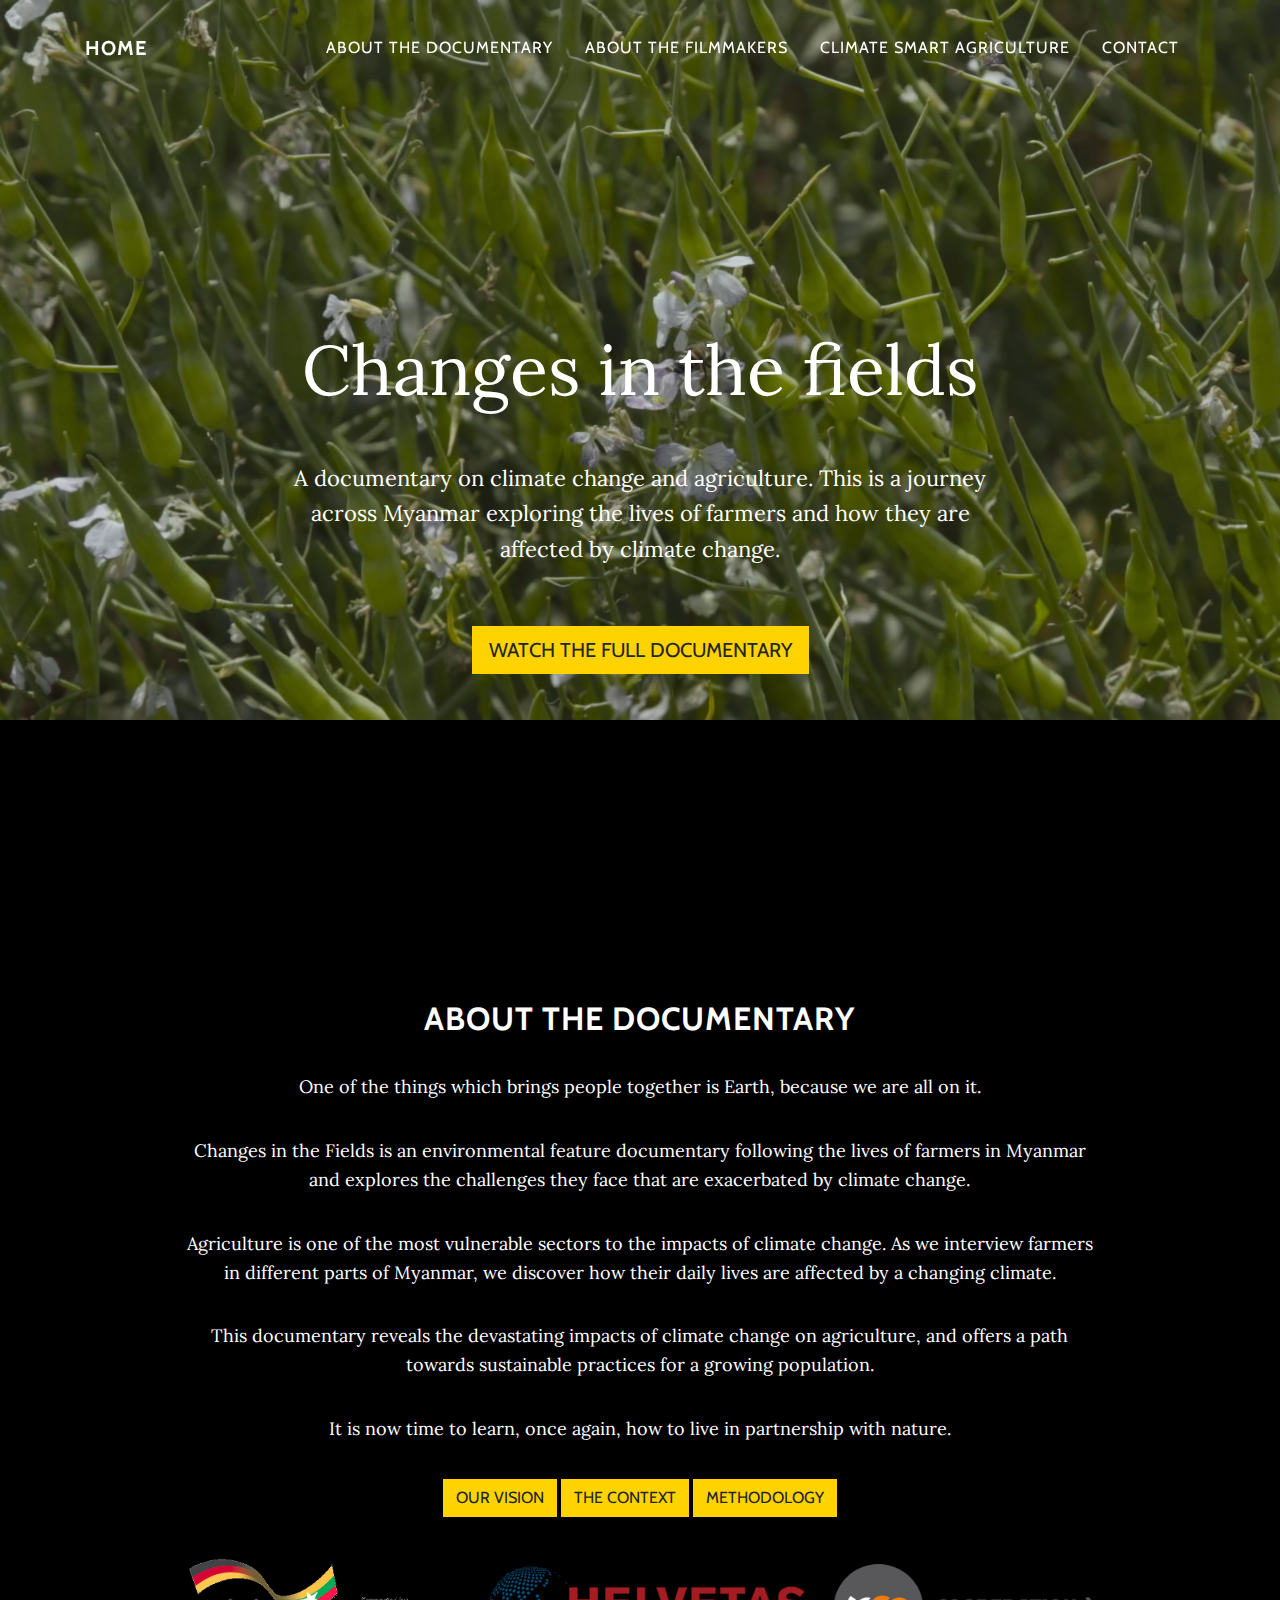
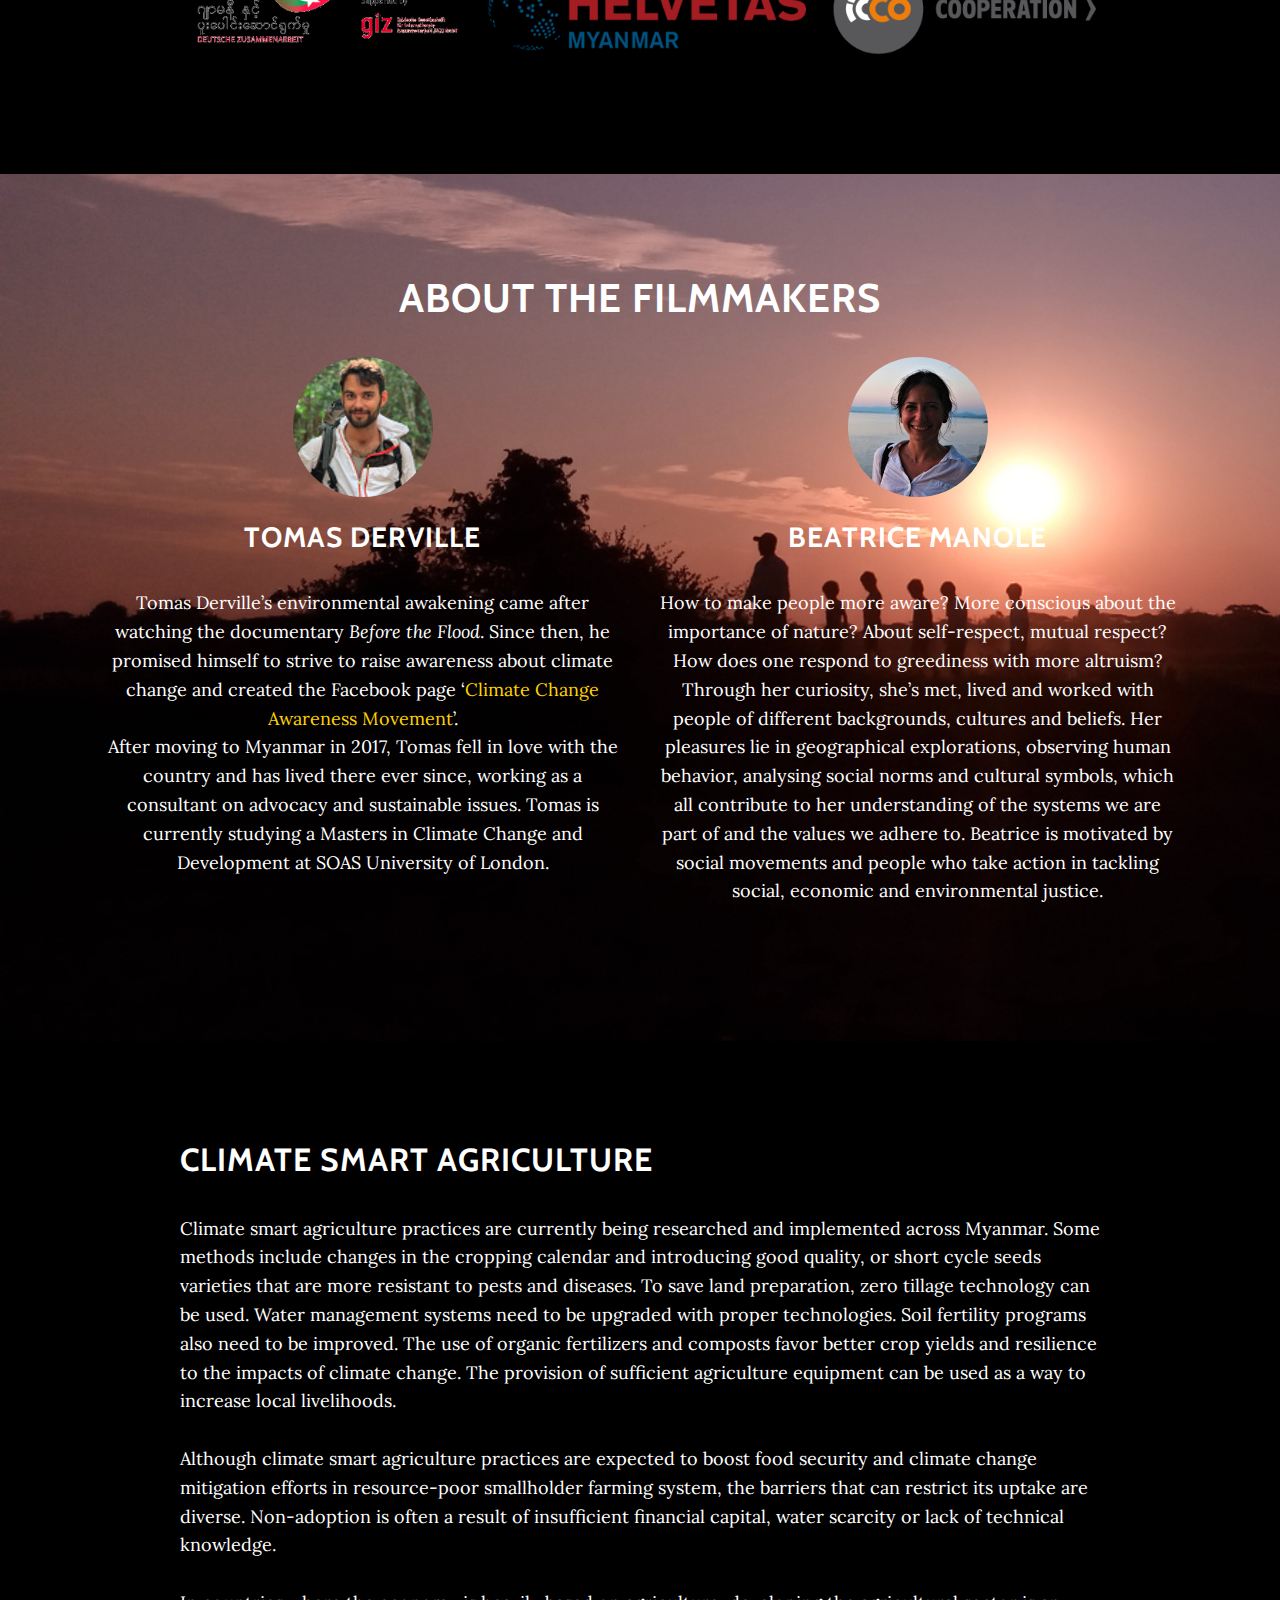
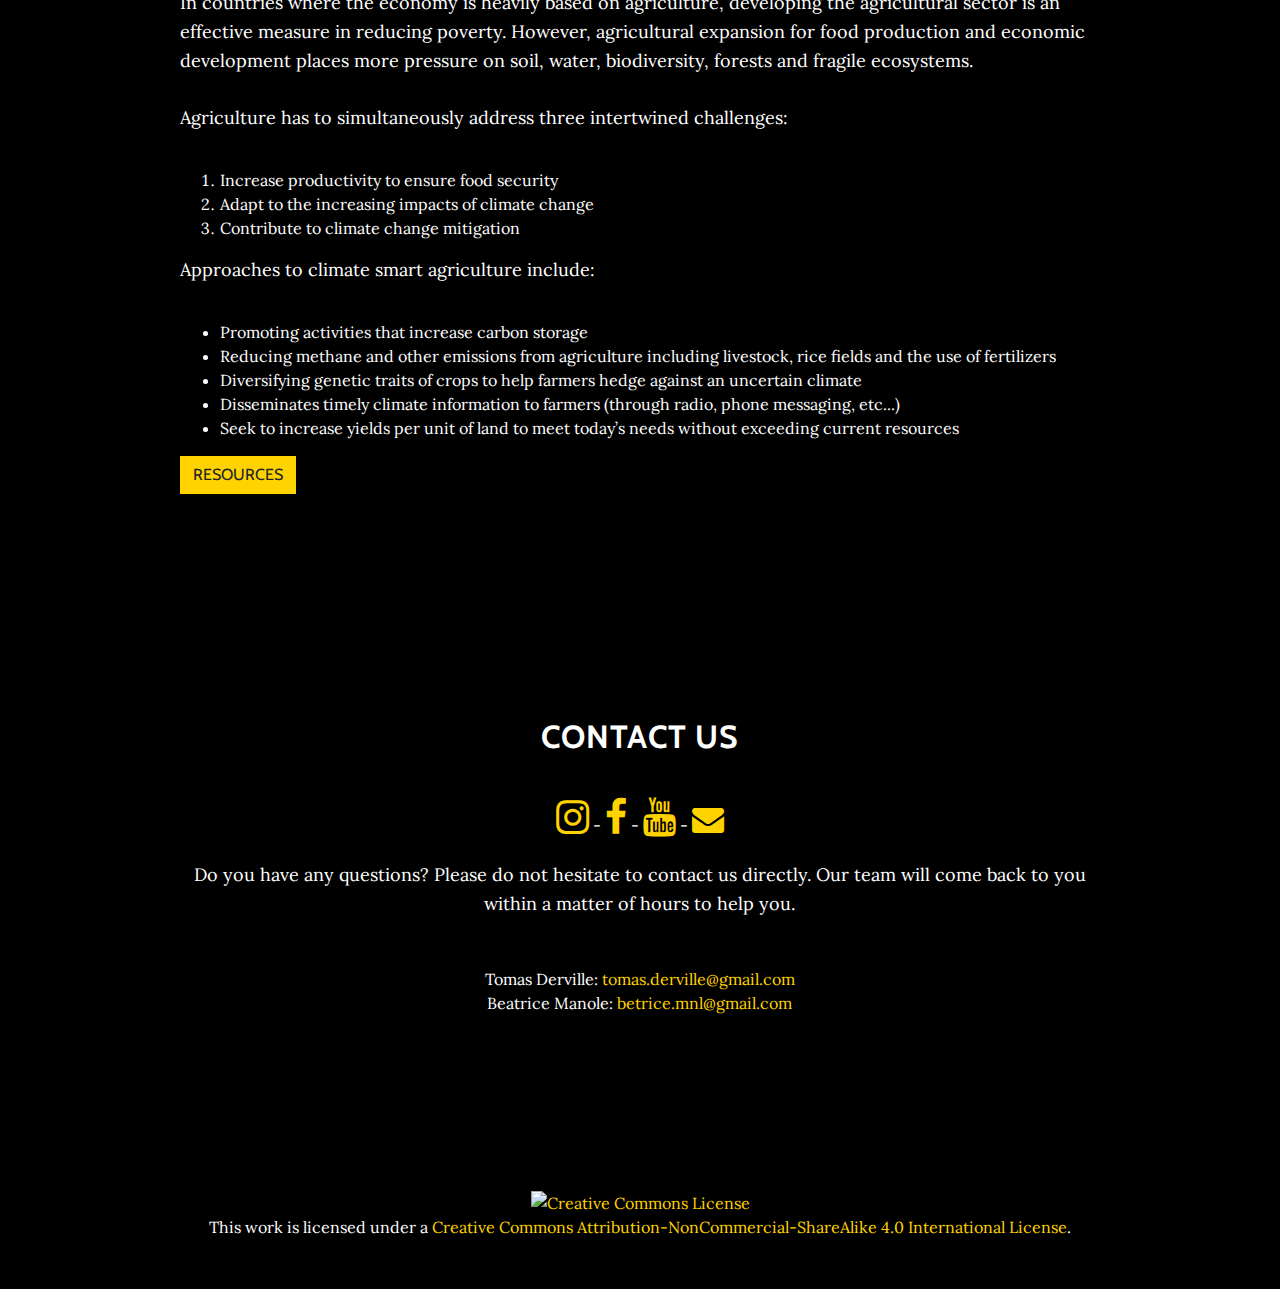
==== index.html @ b8d7c3cc "Initial commit" ====
<!DOCTYPE html>
<html lang="en">

<head>
    <meta charset="utf-8">
    <meta name="viewport" content="width=device-width, initial-scale=1.0, shrink-to-fit=no">
    <title>Changes in the fields</title>
    <link rel="stylesheet" href="assets/bootstrap/css/bootstrap.min.css">
    <link rel="stylesheet" href="https://fonts.googleapis.com/css?family=Lora:400,700,400italic,700italic">
    <link rel="stylesheet" href="https://fonts.googleapis.com/css?family=Cabin:700">
    <link rel="stylesheet" href="https://cdnjs.cloudflare.com/ajax/libs/font-awesome/4.7.0/css/font-awesome.min.css">
    <link rel="stylesheet" href="assets/css/style.css">
    <script src="assets/js/jquery-3.4.1.js"></script>
</head>

<body id="page-top">

 <!--   <iframe src="assets/audio/silence.mp3" allow="autoplay" id="audio" style="display:none"></iframe>
    <audio id="player" preload="auto" autoplay loop>
        <source src="assets/audio/call-you.mp3" type="audio/mp3">
    </audio> -->
    <div class="fullscreen-bg-video d-none d-sm-block">
        <!--<video loop autoplay muted>
            <source type="video/mp4" src="assets/video/changes.mp4">
        </video>-->
		<video loop autoplay muted playsinline poster="assets/video/blank.png">
		    <source src="assets/video/changes.mp4" type="video/mp4"/>
		    <source src="assets/video/changes.webm" type="video/webm"/>
		    <source src="assets/video/changes.ogv" type="video/ogg"/>    
		</video>
    </div>

    <nav class="navbar navbar-light navbar-expand-md navbar navbar-expand-lg fixed-top" id="mainNav">
        <div class="container"><a class="navbar-brand js-scroll-trigger" href="#">HOME</a><button data-toggle="collapse" class="navbar-toggler navbar-toggler-right" data-target="#navbarResponsive" type="button" aria-controls="navbarResponsive" aria-expanded="false" aria-label="Toggle navigation"
                value="Menu"><i class="fa fa-bars"></i></button>
            <div class="collapse navbar-collapse" id="navbarResponsive">
                <ul class="nav navbar-nav ml-auto">
                    <li class="nav-item nav-link js-scroll-trigger" role="presentation"><a class="nav-link js-scroll-trigger" href="#documentary">About the documentary</a></li>
                    <li class="nav-item nav-link js-scroll-trigger" role="presentation"><a class="nav-link js-scroll-trigger" href="#filmmakers">About the filmmakers</a></li>
                    <li class="nav-item nav-link js-scroll-trigger" role="presentation"><a class="nav-link js-scroll-trigger" href="#climate">Climate smart agriculture</a></li>
                    <li class="nav-item nav-link js-scroll-trigger" role="presentation"><a class="nav-link js-scroll-trigger" href="#contact">Contact</a></li>          
                </ul>
            </div>
        </div>
    </nav>
    <header class="masthead">

        <div class="intro-body">
            <div class="container">
                <div class="row">
                    <div class="col-lg-8 mx-auto">
                        <p class="brand-heading" style="font-family:Lora;"><br>Changes in the fields<br></p>

                        <p class="intro-text">A documentary on climate change and agriculture. This is a journey across Myanmar exploring the lives of farmers and how they are affected by climate change. </p>
                        <br>
                    

                        <button class="btn btn-primary btn-lg " onclick=" window.open('https://www.youtube.com/watch?v=kdVBEbYGjL0', '_blank'); return false;">Watch the full documentary</button>

                        <br><br>
                        </div>
                </div>
            </div>
        </div>
    </header>
    <section id="documentary" class="content-section text-center" >
        <div class="container" >
            <div class="row">
                <div class="col-lg-10 mx-auto">
                    <h2>About the documentary</h2>
                    <p> One of the things which brings people together is Earth, because we are all on it.</p>
                    <p>Changes in the Fields is an environmental feature documentary following the lives of farmers in Myanmar and explores the challenges they face that are exacerbated by climate change.</p>
                    <p>Agriculture is one of the most vulnerable sectors to the impacts of climate change. As we interview farmers in different parts of Myanmar, we discover how their daily lives are affected by a changing climate.</p>
                    <p>This documentary reveals the devastating impacts of climate change on agriculture, and offers a path towards sustainable practices for a growing population.</p>
                    <p>It is now time to learn, once again, how to live in partnership with nature.</p>
					<!-- Button trigger modal -->
					<button type="button" class="btn btn-primary" data-toggle="modal" data-target="#vision">Our Vision</button>
					<button type="button" class="btn btn-primary" data-toggle="modal" data-target="#context">The context</button>
					<button type="button" class="btn btn-primary" data-toggle="modal" data-target="#methodology">Methodology</button><br><br>
					<img src="assets/img/partners.png" class="img-fluid" alt="Partners">
					<!-- Modal -->
					<div class="modal fade " id="vision" tabindex="-1" role="dialog" aria-labelledby="exampleModalLabel"
					  aria-hidden="true">
					  <div class="modal-dialog modal-dialog-scrollable modal-lg" role="document">
					    <div class="modal-content">
					      <div class="modal-header">
					        <h5 class="modal-title" id="exampleModalLabel">Our Vision</h5>
					        <button type="button" class="close" data-dismiss="modal" aria-label="Close">
					          <span aria-hidden="true">&times;</span>
					        </button>
					      </div>
					      <div class="modal-body">
					        <p>We wanted to address the challenges and thought it was essential to foster a platform for dialogue around climate change in Myanmar, from the perspective of local farmers. We also wanted to gain more traction in this area from international non-governmental organisations, the private sector, civil society organisations, and the government. <br><br>

							In May 2019, we first met and discussed ideas about how to create such a platform. We thought that by producing a documentary about the impact of climate change on agriculture, we could raise awareness about the issue. We were able to delve into topics such as climate smart agriculture methods, organic farming, food security issues, slash and burn practices, as well as research deforestation, sea level rise, erosion, the Myanmar government’s policy and legal framework on climate change, its programmes and partnerships, and much more…<br><br>

							In May 2020, we are proud and happy to share our work with you.</p>
					      </div>
					      <div class="modal-footer">
					        <button type="button" class="btn btn-primary" data-dismiss="modal">Close</button>
					      </div>
					    </div>
					  </div>
					</div>

					<!-- Modal -->
					<div class="modal fade" id="context" tabindex="-1" role="dialog" aria-labelledby="exampleModalLongTitle" aria-hidden="true">
					  <div class="modal-dialog modal-dialog-scrollable modal-xl" role="document">
					    <div class="modal-content">
					      <div class="modal-header">
					        <h5 class="modal-title" id="exampleModalLongTitle">The Context</h5>
					        <button type="button" class="close" data-dismiss="modal" aria-label="Close">
					          <span aria-hidden="true">&times;</span>
					        </button>
					      </div>
					      <div class="modal-body">
					        <p>We live in a country where the air is always warm and humid, where as the sun sets it emits vivid colors of reds and pinks, where the monsoon season lasts for 5 months on average, starting in May and ending in September, where the wind is barely heard, where in some areas humans live alongside elephants, tigers and monkeys. But for how much longer? <br><br>

							We are all feeling the effects of climate change already, that has been amplified by human activities within the past century. However, the impacts are felt differently across the world and developing countries and vulnerable communities are the most susceptible. <br><br>

							According to the <a href="https://germanwatch.org/sites/germanwatch.org/files/20-2-01e%20Global%20Climate%20Risk%20Index%202020_10.pdf" target="new_window"> German Watch 2020 Global Climate Risk Index</a>, Myanmar was identified as the second most affected country by extreme weather events worldwide. An example of this can be highlighted by the cyclone Nargis that hit the country in 2008. The cyclone produced an estimated $10 Bn USD worth of damage, affected 2.4 million people, and caused approximately 140,000 fatalities. The cyclone is regarded as one of the worst natural disasters to have ever occurred in Southeast Asia. <br><br>

							Recent WWF research confirms that Myanmar’s climate is expected to change dramatically, as it is likely to be faced with rising temperatures in several areas and impacted by sea level rise. <br><br>

							Myanmar is a place of belief and tradition, where deep relationships between the land and humans are still present. More than 70% of the population work in agriculture, and it is a vital sector to the country’s economy. At the same time, agriculture is also one of the most affected sectors by climate change, impacting a vast number of people in value chains, from farmers to consumers.<br><br>

							Unpredictable weather changes play a major role in local agricultural practices. In order to overcome the felt impacts of climate change, farmers in Myanmar have resulted to increase their use of pesticides, causing more environmental damage and contributing to health and food security issues.<br><br> 

							Climate change has multiple effects on agriculture, some of which include:</p>

							<ul>
								<li>Reduced crop yields</li>
								<li>Increased spread of various pests</li>
								<li>Fluctuations in water quality and quantity, due to heatwaves and droughts</li>
								<li>Food security issues</li>
								<li>Destroyed crops due to flooding and irregular rainfall</li>				
								<li>Changes in the cropping calendar</li>				
								<li>Salinisation of the soil due to sea level rise, making land unusable for agriculture</li>				
								<li>Loss of local livelihoods</li>							
							</ul>		
							
					      </div>
					      <div class="modal-footer">
					        <button type="button" class="btn btn-primary" data-dismiss="modal">Close</button>
					      </div>
					    </div>
					  </div>
					</div>					

					<!-- Modal -->
					<div class="modal fade " id="methodology" tabindex="-1" role="dialog" aria-labelledby="Methodology"
					  aria-hidden="true">
					  <div class="modal-dialog modal-dialog-scrollable modal-lg" role="document">
					    <div class="modal-content">
					      <div class="modal-header">
					        <h5 class="modal-title" id="Methodology">Methodology</h5>
					        <button type="button" class="close" data-dismiss="modal" aria-label="Close">
					          <span aria-hidden="true">&times;</span>
					        </button>
					      </div>
					      <div class="modal-body">
					        <p>We are very thankful to our three partners and sponsors - GIZ, Helvetas Myanmar and ICCO Cooperation. With their support we had access to information from their projects which integrate climate smart agriculture methods. We also had access to stories from farmers and their practices across Myanmar, including Ywangan Township (Shan State), Bilin Township (Mon State), and Ywangan Township (Yangon Region).<br><br>

							We conducted interviews with more than ten farmers and agronomists. We visited Yezin Agriculture University’s Climate Smart Agriculture Centre, where we were able to have a discussion with Dr Yarzar Hein from the Department of Agricultural Economics. We also managed to obtain an interview from the Department of Meteorology & Hydrology. <br><br>

							Before every filming trip, we conducted field visits and documented the challenges and solutions applied by farmers in the face of climate change. <br><br>

							We would like to express warm and grateful thanks to our filming crew from Next Media Production for their work, to our editor Mi Mi Kyaw Lwin from the Yangon Film School, our animator Zaw Bo Bo Hein from Kyarsityoe Animation, the translators, research people and everyone who supported us along the project.</p>
					      </div>
					      <div class="modal-footer">
					        <button type="button" class="btn btn-primary" data-dismiss="modal">Close</button>
					      </div>
					    </div>
					  </div>
					</div>

                </div>

            </div>
        </div>
    </section>
    <section id="filmmakers" class="download-section content-section text-center" style="background-image:url('assets/img/sun1.jpg');">
        <div class="container">
            <div class="col-lg-12 mx-auto">
                <h1>About the filmmakers</h1>
                <!--<p>You can review or watch anime on shikimori</p><a href="https://shikimori.one/animes/33502-shuumatsu-nani-shitemasu-ka-isogashii-desu-ka-sukutte-moratte-ii-desu-ka"><button class="btn btn-primary btn-lg btn-default" type="button">visit shikimori</button></a>-->
            </div>

           <div class="container-fluid">
			<div class="row">
				<div class="col-md-6">
					<img alt="Bootstrap Image Preview" src="assets/img/tomas.jpg" class="rounded-circle" />
					<br><br><h3>Tomas Derville</h3>
					<p class="text-center">
						Tomas Derville’s environmental awakening came after watching the documentary <em>Before the Flood</em>. Since then, he promised himself to strive to raise awareness about climate change and created the Facebook page ‘<a href="https://www.facebook.com/climatechangeawarenessmovement/" target="new_window">Climate Change Awareness Movement</a>’. <br>After moving to Myanmar in 2017, Tomas fell in love with the country and has lived there ever since, working as a consultant on advocacy and sustainable issues. Tomas is currently studying a Masters in Climate Change and Development at SOAS University of London.
					</p>
				</div>
				<div class="col-md-6">
					<img alt="Bootstrap Image Preview" src="assets/img/beatrice.jpg" class="rounded-circle" />
					<br><br><h3>Beatrice Manole</h3>
					<p class="text-center">
						How to make people more aware? More conscious about the importance of nature? About self-respect, mutual respect? How does one respond to greediness with more altruism? Through her curiosity, she’s met, lived and worked with people of different backgrounds, cultures and beliefs. Her pleasures lie in geographical explorations, observing human behavior, analysing social norms and cultural symbols, which all contribute to her understanding of the systems we are part of and the values we adhere to. Beatrice is motivated by social movements and people who take action in tackling social, economic and environmental justice.
					</p>
				</div>
			</div>
		   </div>     


        </div>
    </section>

    <section id="climate" class="content-section">
        <div class="container">
            <div class="row">
                <div class="col-lg-10 mx-auto">
                    <h2>CLIMATE SMART AGRICULTURE</h2>
                    <p>Climate smart agriculture practices are currently being researched and implemented across Myanmar. Some methods include changes in the cropping calendar and introducing good quality, or short cycle seeds varieties that are more resistant to pests and diseases. To save land preparation, zero tillage technology can be used. Water management systems need to be upgraded with proper technologies. Soil fertility programs also need to be improved. The use of organic fertilizers and composts favor better crop yields and resilience to the impacts of climate change. The provision of sufficient agriculture equipment can be used as a way to increase local livelihoods.<br><br>
                    Although climate smart agriculture practices are expected to boost food security and climate change mitigation efforts in resource-poor smallholder farming system, the barriers that can restrict its uptake are diverse. Non-adoption is often a result of insufficient financial capital, water scarcity or lack of technical knowledge.<br><br>
                    In countries where the economy is heavily based on agriculture, developing the agricultural sector is an effective measure in reducing poverty. However, agricultural expansion for food production and economic development places more pressure on soil, water, biodiversity, forests and fragile ecosystems.<br><br> 
                    
                    Agriculture has to simultaneously address three intertwined challenges:</p>
                   	<ol>
						<li >Increase productivity to ensure food security </li>
						<li >Adapt to the increasing impacts of climate change</li>
						<li >Contribute to climate change mitigation</li>					
					</ol>

                    <p>	 Approaches to climate smart agriculture include:</p>
                   	<ul>

						<li >Promoting activities that increase carbon storage						</li>
						<li >Reducing methane and other emissions from agriculture including livestock, rice fields and the use of fertilizers</li>
						<li >Diversifying genetic traits of crops to help farmers hedge against an uncertain climate</li>
						<li >Disseminates timely climate information to farmers (through radio, phone messaging, etc...)</li>
						<li>Seek to increase yields per unit of land to meet today’s needs without exceeding current resources</li>							
					</ul>					

                	
                    <div class="list-inline banner-social-buttons">
                    	<button type="button" class="btn btn-primary" data-toggle="modal" data-target="#resources">Resources</button>
                    </div>


					<!-- Modal -->
					<div class="modal fade " id="resources" tabindex="-1" role="dialog" aria-labelledby="resources"
					  aria-hidden="true">
					  <div class="modal-dialog modal-dialog-scrollable modal-xl" role="document">
					    <div class="modal-content">
					      <div class="modal-header">
					        <h5 class="modal-title" id="Resources">Resources</h5>
					        <button type="button" class="close" data-dismiss="modal" aria-label="Close">
					          <span aria-hidden="true">&times;</span>
					        </button>
					      </div>
					      <div class="modal-body">
								<p>
								Here you can find a list of references used in our research.<br /><br>

								General<br />
								<a href="http://www-naweb.iaea.org/nafa/swmn/crp/swmcn-agro-ecosystems.html" target="_blank">http://www-naweb.iaea.org/nafa/swmn/crp/swmcn-agro-ecosystems.html</a><br /><br>

								Temperature<br />

								<a href="https://www.climate.gov/news-features/understanding-climate/climate-change-global-temperature" target="_blank">https://www.climate.gov/news-features/understanding-climate/climate-change-global-temperature</a><br />
								<a href="https://news.un.org/en/story/2019/11/1052171" target="_blank">https://news.un.org/en/story/2019/11/1052171</a><br />
								<a href="https://www.worldwildlife.org/publications/assessing-climate-risk-in-myanmar-technical-report" target="_blank">https://www.worldwildlife.org/publications/assessing-climate-risk-in-myanmar-technical-report</a><br />
								<a href="https://myanmarccalliance.org/en/climate-change-basics/impact-of-climate-change-and-the-case-of-myanmar/" target="_blank">https://myanmarccalliance.org/en/climate-change-basics/impact-of-climate-change-and-the-case-of-myanmar/</a><br />
								<a href="https://www.climate-service-center.de/products_and_publications/fact_sheets/climate_fact_sheets/index.php.en" target="_blank">https://www.climate-service-center.de/products_and_publications/fact_sheets/climate_fact_sheets/index.php.en</a><br /><br>

								Droughts<br />
								<a href="https://iopscience.iop.org/article/10.1088/1748-9326/9/4/041001/pdf" target="_blank">https://iopscience.iop.org/article/10.1088/1748-9326/9/4/041001/pdf</a><br />
								<a href="https://www.droughtmanagement.info/literature/UNW-DPC_NDMP_Country_Report_Myanmar_2014.pdf" target="_blank">https://www.droughtmanagement.info/literature/UNW-DPC_NDMP_Country_Report_Myanmar_2014.pdf</a><br />
								<a href="https://earthobservatory.nasa.gov/images/146293/drought-hits-thailand?src=eoa-iotd&fbclid=IwAR16ZLhVUxOJrSIdR_8V87fcxHsdmaX1kJYSnNI5G_qkUBNH6ZOMVFrmpm8" target="_blank">https://earthobservatory.nasa.gov/images/146293/drought-hits-thailand?src=eoa-iotd&fbclid=IwAR16ZLhVUxOJrSIdR_8V87fcxHsdmaX1kJYSnNI5G_qkUBNH6ZOMVFrmpm8</a><br /><br>
								Floodings<br />

								<a href="https://www.statista.com/statistics/267750/economic-damage-caused-by-floods-worldwide/" target="_blank">https://www.statista.com/statistics/267750/economic-damage-caused-by-floods-worldwide/</a><br />
								<a href="https://www.myanmardatatada.com/myanmar-flood-2019.html" target="_blank">https://www.myanmardatatada.com/myanmar-flood-2019.html</a><br />
								<a href="https://www.climate-service-center.de/products_and_publications/fact_sheets/climate_fact_sheets/index.php.en" target="_blank">https://www.climate-service-center.de/products_and_publications/fact_sheets/climate_fact_sheets/index.php.en</a><br /><br>

								Sea lever rise<br />
								<a href="https://www.worldwildlife.org/publications/assessing-climate-risk-in-myanmar-technical-report" target="_blank">https://www.worldwildlife.org/publications/assessing-climate-risk-in-myanmar-technical-report</a><br />
								<a href="https://www.mekongeye.com/2019/09/06/the-salty-taste-of-climate-change-in-myanmar/" target="_blank">https://www.mekongeye.com/2019/09/06/the-salty-taste-of-climate-change-in-myanmar/</a><br />
								<a href="https://www.ipcc.ch/site/assets/uploads/2018/05/SYR_AR5_FINAL_full_wcover.pdf" target="_blank">https://www.ipcc.ch/site/assets/uploads/2018/05/SYR_AR5_FINAL_full_wcover.pdf</a><br /><br>

								Erosion - Gulf of Mottama <br />
								<a href="https://themimu.info/sites/themimu.info/files/assessment_file_attachments/CLCMGoMP_IUCN_O3_Ecology_Assessment_Report_FinalDraft_Sep2015.pdf" target="_blank">https://themimu.info/sites/themimu.info/files/assessment_file_attachments/CLCMGoMP_IUCN_O3_Ecology_Assessment_Report_FinalDraft_Sep2015.pdf</a><br />
								<a href="http://rcj.o.oo7.jp/english/report/Rapid%20Assessment%20of%20the%20Gulf%20of%20Mottama.pdf" target="_blank">http://rcj.o.oo7.jp/english/report/Rapid%20Assessment%20of%20the%20Gulf%20of%20Mottama.pdf</a><br />
								<a href="https://rsis.ramsar.org/RISapp/files/39465170/documents/MM2299_mgt191206.pdf" target="_blank">https://rsis.ramsar.org/RISapp/files/39465170/documents/MM2299_mgt191206.pdf</a><br /><br>

								Salinisation<br />
								<a href="https://myanmarccalliance.org/en/climate-change-basics/impact-of-climate-change-and-the-case-of-myanmar/" target="_blank">https://myanmarccalliance.org/en/climate-change-basics/impact-of-climate-change-and-the-case-of-myanmar/</a><br />
								<a href="https://www.gaiadiscovery.com/agriculture-industry/myanmar-central-dry-zone-crop-yields-drop-due-to-salinizatio.html" target="_blank">https://www.gaiadiscovery.com/agriculture-industry/myanmar-central-dry-zone-crop-yields-drop-due-to-salinizatio.html</a><br />
								<a href="https://www.mekongeye.com/2019/09/06/the-salty-taste-of-climate-change-in-myanmar/" target="_blank">https://www.mekongeye.com/2019/09/06/the-salty-taste-of-climate-change-in-myanmar/</a><br /><br>

								Agriculture in Myanmar <br />
								<a href="https://www.moali.gov.mm/en/node/333" target="_blank">https://www.moali.gov.mm/en/node/333</a><br />
								<a href="https://www.eurocham-myanmar.org/uploads/d3b45-989bb-agriculture-2019-draft-5-page.pdf" target="_blank">https://www.eurocham-myanmar.org/uploads/d3b45-989bb-agriculture-2019-draft-5-page.pdf</a><br />
								<a href="https://www.adb.org/sites/default/files/publication/492711/ado2019.pdf" target="_blank">https://www.adb.org/sites/default/files/publication/492711/ado2019.pdf</a><br /><br>

								Deforestation<br />
								<a href="https://eia-international.org/forests/deforestation/" target="_blank">https://eia-international.org/forests/deforestation/</a><br />
								<a href="http://www.fao.org/myanmar/news/detail-events/en/c/408987/" target="_blank">http://www.fao.org/myanmar/news/detail-events/en/c/408987/</a><br />
								<a href="https://www.forest-trends.org/wp-content/uploads/2015/03/Conversion_Timber_in_Myanmar-1.pdf" target="_blank">https://www.forest-trends.org/wp-content/uploads/2015/03/Conversion_Timber_in_Myanmar-1.pdf</a><br />
								<a href="http://www.myanmar-redd.org/wp-content/uploads/2017/10/Myanmar-Drivers-Report-final_Eng-Version.pdf" target="_blank">http://www.myanmar-redd.org/wp-content/uploads/2017/10/Myanmar-Drivers-Report-final_Eng-Version.pdf</a><br /><br>

								Food security<br />
								<a href="https://www.iaea.org/topics/food-security-and-climate-change" target="_blank">https://www.iaea.org/topics/food-security-and-climate-change</a><br />
								<a href="https://www.lift-fund.org/lift-annual-report-2018" target="_blank">https://www.lift-fund.org/lift-annual-report-2018</a><br /><br>

								Greenhouse gas emissions, pesticides, and organic farming <br />
								<a href="https://www.sciencemag.org/news/2019/12/greenhouse-gas-emissions-year-set-new-record-rate-growth-shrinks" target="_blank">https://www.sciencemag.org/news/2019/12/greenhouse-gas-emissions-year-set-new-record-rate-growth-shrinks</a><br />
								<a href="https://www.epa.gov/ghgemissions/global-greenhouse-gas-emissions-data" target="_blank">https://www.epa.gov/ghgemissions/global-greenhouse-gas-emissions-data</a><br />
								<a href="https://www.unenvironment.org/ietc/resources/report/waste-management-myanmar-current-status-key-challanges-and-recomendations-national" target="_blank">https://www.unenvironment.org/ietc/resources/report/waste-management-myanmar-current-status-key-challanges-and-recomendations-national</a><br />
								<a href="https://www.climatelinks.org/resources/greenhouse-gas-emissions-factsheet-burma" target="_blank">https://www.climatelinks.org/resources/greenhouse-gas-emissions-factsheet-burma</a><br />
								<a href="http://www.fao.org/3/a-i8276e.pdf" target="_blank">http://www.fao.org/3/a-i8276e.pdf</a><br />
								<a href="https://www.nature.com/articles/s41467-017-01410-w" target="_blank">https://www.nature.com/articles/s41467-017-01410-w</a><br />
								<a href="https://www.nature.com/articles/s41467-019-12622-7" target="_blank">https://www.nature.com/articles/s41467-019-12622-7</a><br /><br>

								Myanmar government climate change framework <br />
								<a href="https://www4.unfccc.int/sites/ndcstaging/PublishedDocuments/Myanmar%20First/Myanmar%27s%20INDC.pdf" target="_blank">https://www4.unfccc.int/sites/ndcstaging/PublishedDocuments/Myanmar%20First/Myanmar%27s%20INDC.pdf</a><br />
								<a href="https://gggi.org/site/assets/uploads/2017/11/Myanmar-MRV-DRAFT-FINAL-Nov14-ar-DK1.pdf" target="_blank">https://gggi.org/site/assets/uploads/2017/11/Myanmar-MRV-DRAFT-FINAL-Nov14-ar-DK1.pdf</a><br />
								<a href="https://unhabitat.org.mm/publications/myanmar-climate-change-strategy-2018-2030/" target="_blank">https://unhabitat.org.mm/publications/myanmar-climate-change-strategy-2018-2030/</a><br />
								<a href="https://myanmar.un.org/en/25466-myanmar-climate-change-master-plan-2018-2030" target="_blank">https://myanmar.un.org/en/25466-myanmar-climate-change-master-plan-2018-2030</a>
								</p>
					      </div>
					      <div class="modal-footer">
					        <button type="button" class="btn btn-primary" data-dismiss="modal">Close</button>
					      </div>
					    </div>
					  </div>
					</div>





                </div>
            </div>
        </div>
    </section>
    <section id="contact" class="content-section text-center">
        <div class="container">
            <div class="row">

            	<div class="col-lg-10 mx-auto">


<!--Section: Contact v.2-->
<section class="mb-4">

    <!--Section heading-->
    <h2 class="h1-responsive font-weight-bold text-center my-4">Contact us</h2>
 <a href="https://www.instagram.com/agriclima/" target="_blank"> <i class="fa fa-instagram" style="font-size: 39px;"></i> </a> - 
                    <a href="https://www.facebook.com/climatechangeawarenessmovement/videos/690586725089075/" target="_blank"> <i class="fa fa-facebook" style="font-size: 39px;"></i> </a> - 
                    <a href="https://www.youtube.com/watch?v=kdVBEbYGjL0" target="_blank"> <i class="fa fa-youtube" style="font-size: 39px;"></i> </a> - 
                     <a href="mailto:contact@changesinthefields.com"><i class="fa fa-envelope mt-4 fa-2x"></i><br><br></a>
                    <p class="text-center w-responsive mx-auto mb-5">Do you have any questions? Please do not hesitate to contact us directly. Our team will come back to you within
        a matter of hours to help you.</p>
        			Tomas Derville: <a href="mailto:tomas.derville@gmail.com">tomas.derville@gmail.com</a><br>
                    Beatrice Manole: <a href="mailto:betrice.mnl@gmail.com">betrice.mnl@gmail.com</a>

                
    </div>

</section>
<!--Section: Contact v.2-->


    <footer>

					
				<div class="is-content ce-code text-center">
					<a rel="license" href="http://creativecommons.org/licenses/by-nc-sa/4.0/" target="_blank"><img alt="Creative Commons License" style="border-width:0" src="https://i.creativecommons.org/l/by-nc-sa/4.0/88x31.png"></a><br>This work is licensed under a <a rel="license" href="http://creativecommons.org/licenses/by-nc-sa/4.0/">Creative Commons Attribution-NonCommercial-ShareAlike 4.0 International License</a>.
				</div>
    </footer>
    <script src="https://cdnjs.cloudflare.com/ajax/libs/twitter-bootstrap/4.3.1/js/bootstrap.bundle.min.js"></script>
    <script src="https://cdnjs.cloudflare.com/ajax/libs/jquery-easing/1.4.1/jquery.easing.min.js"></script>
    <script src="assets/js/grayscale.js"></script>


</body>

</html>
---- assets/css/style.css ----
.fullscreen-bg-video {
    position: absolute;
    top: 0;
    left: 0;
    min-width: 100%;
    min-height: 100%;
    width: auto;
    height: auto;
    overflow: hidden;
}
.fullscreen-bg-video video{
    min-height: 700px;
    min-width: 100%;
    width: 100%;
    background-position: center center;
    background-repeat: no-repeat;
    overflow: hidden;
}
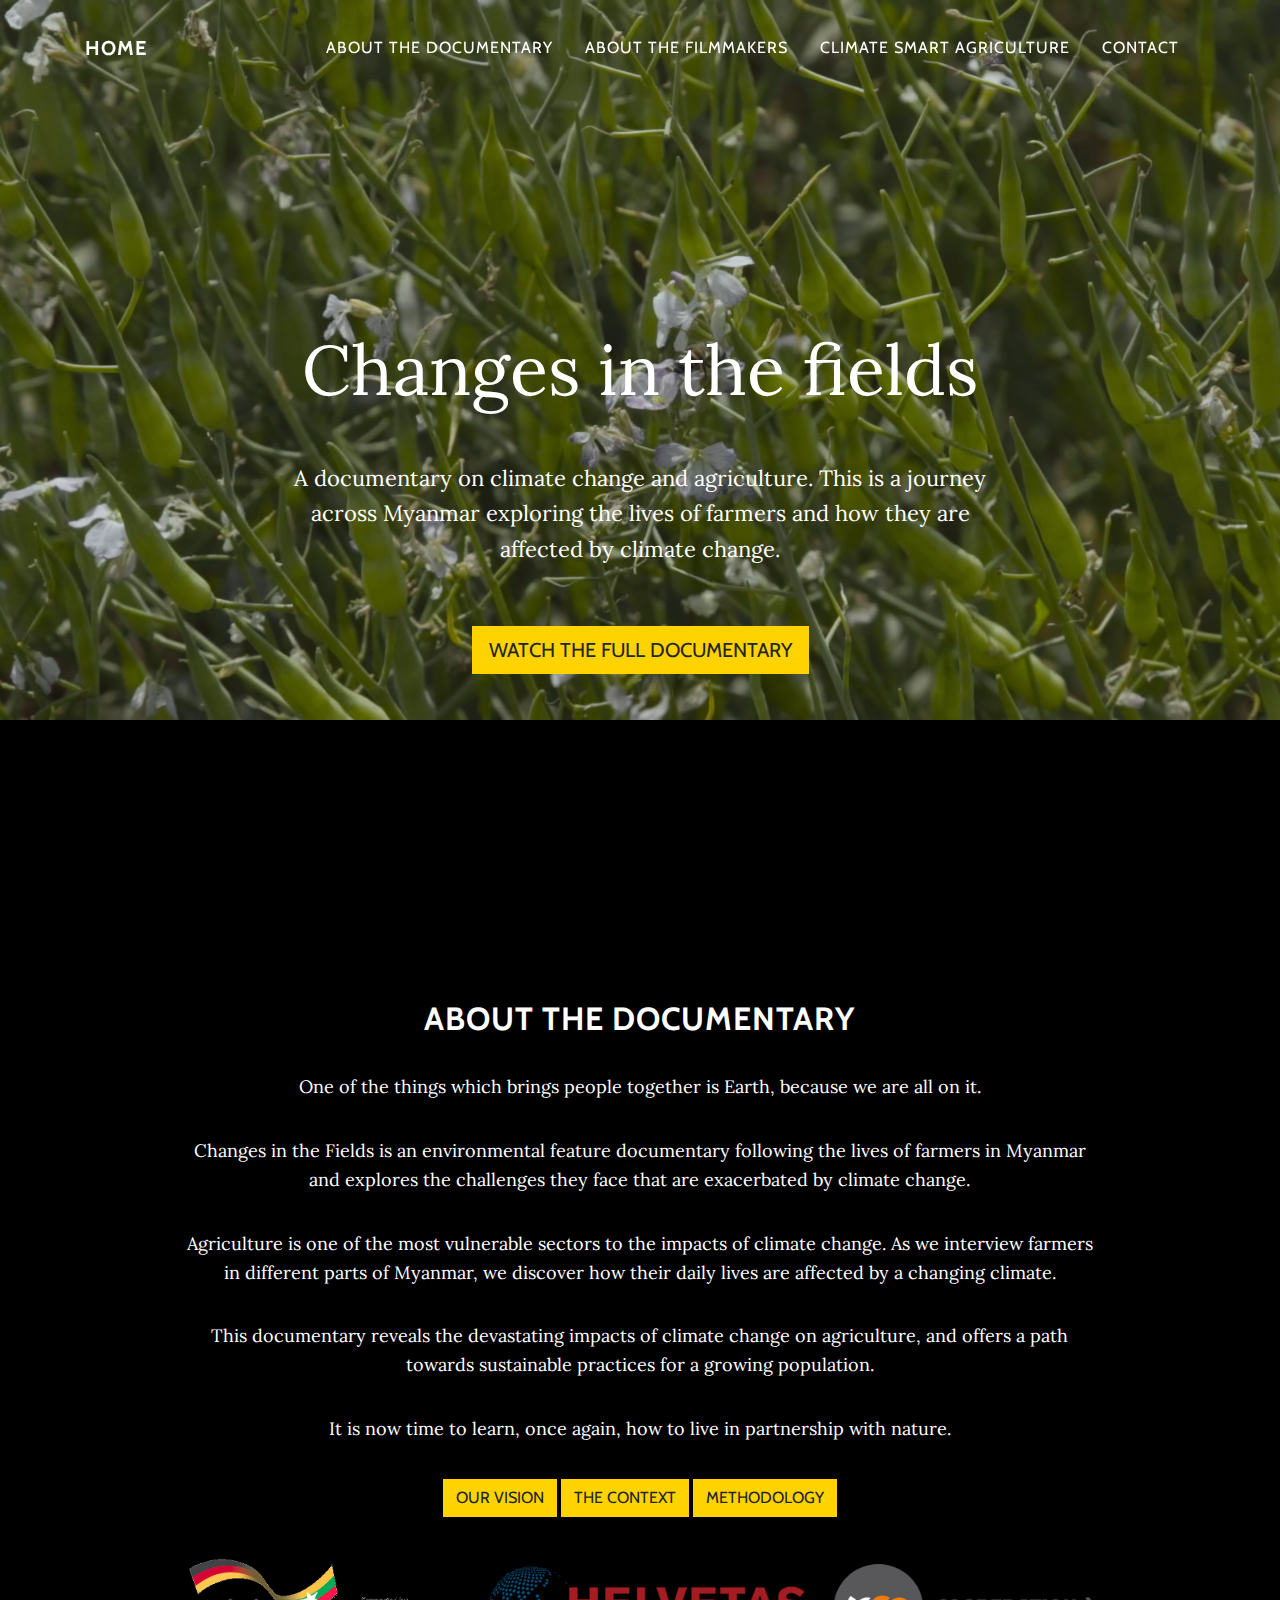
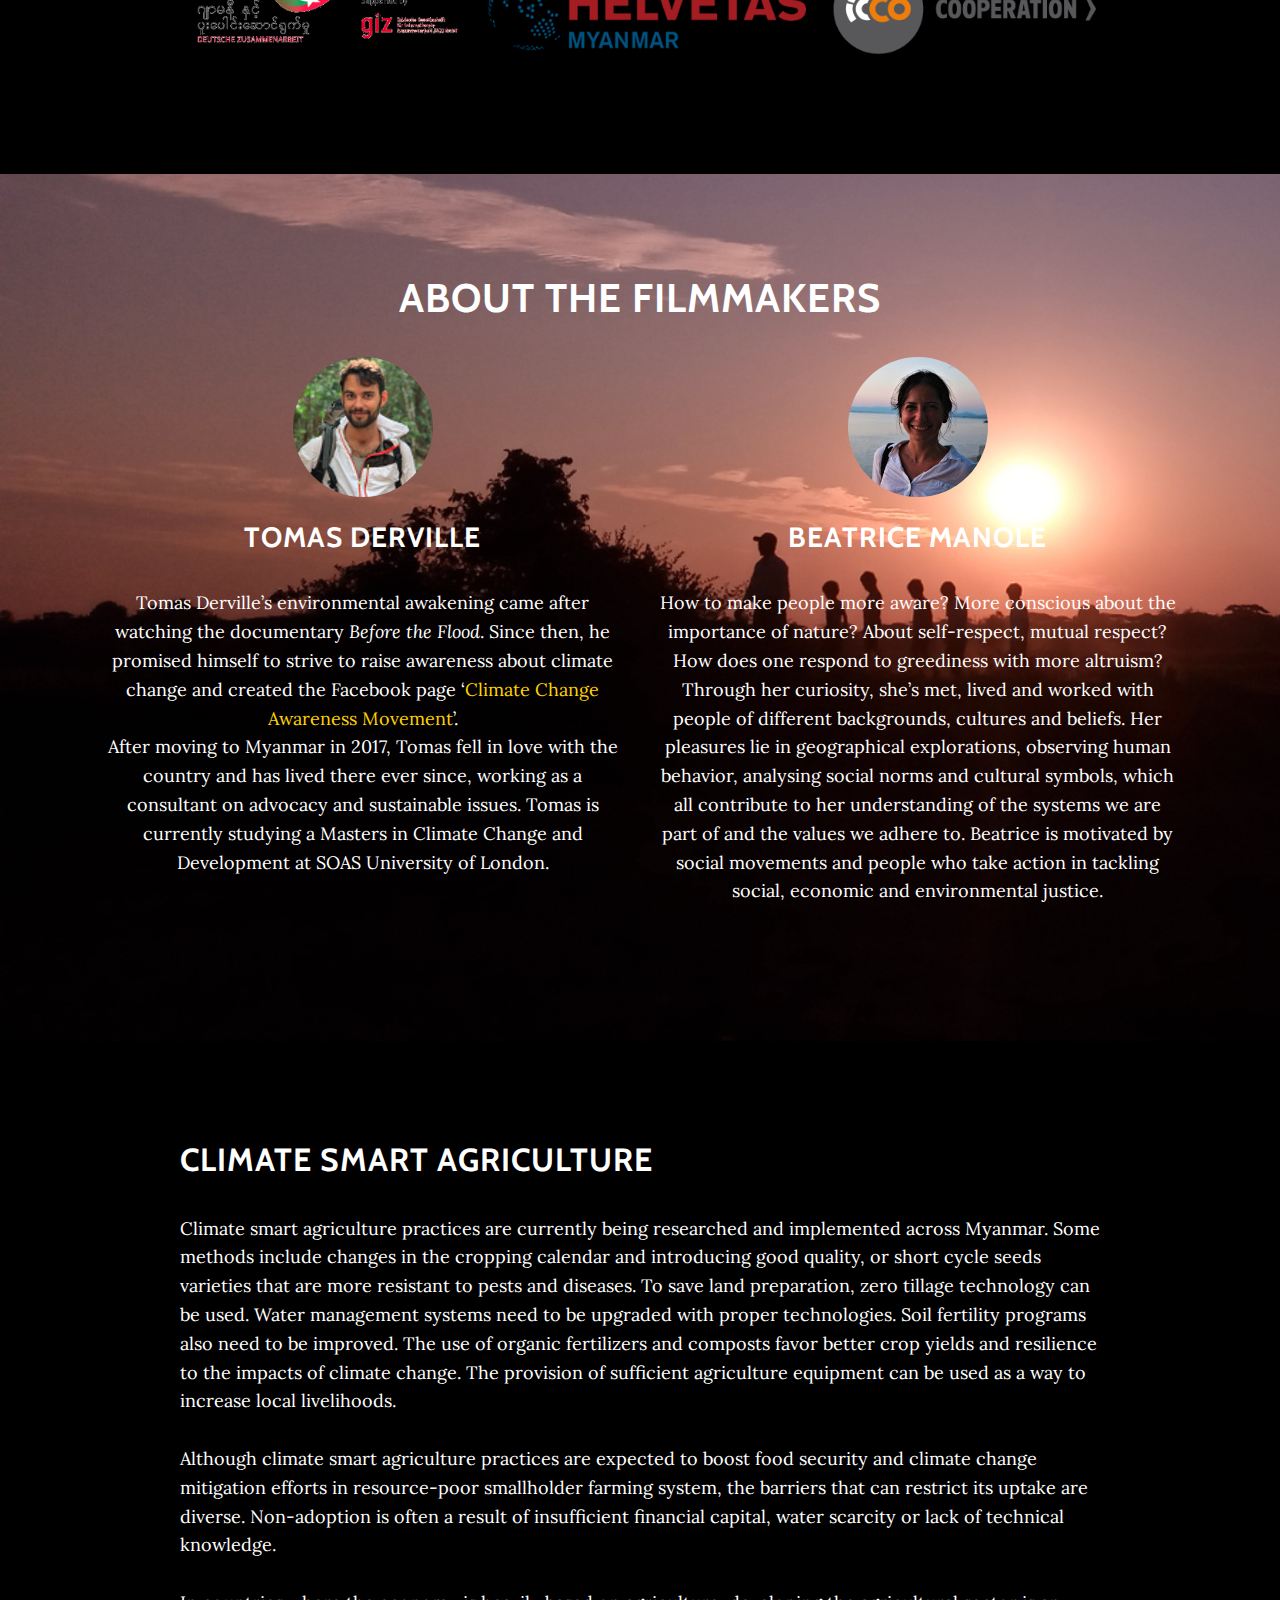
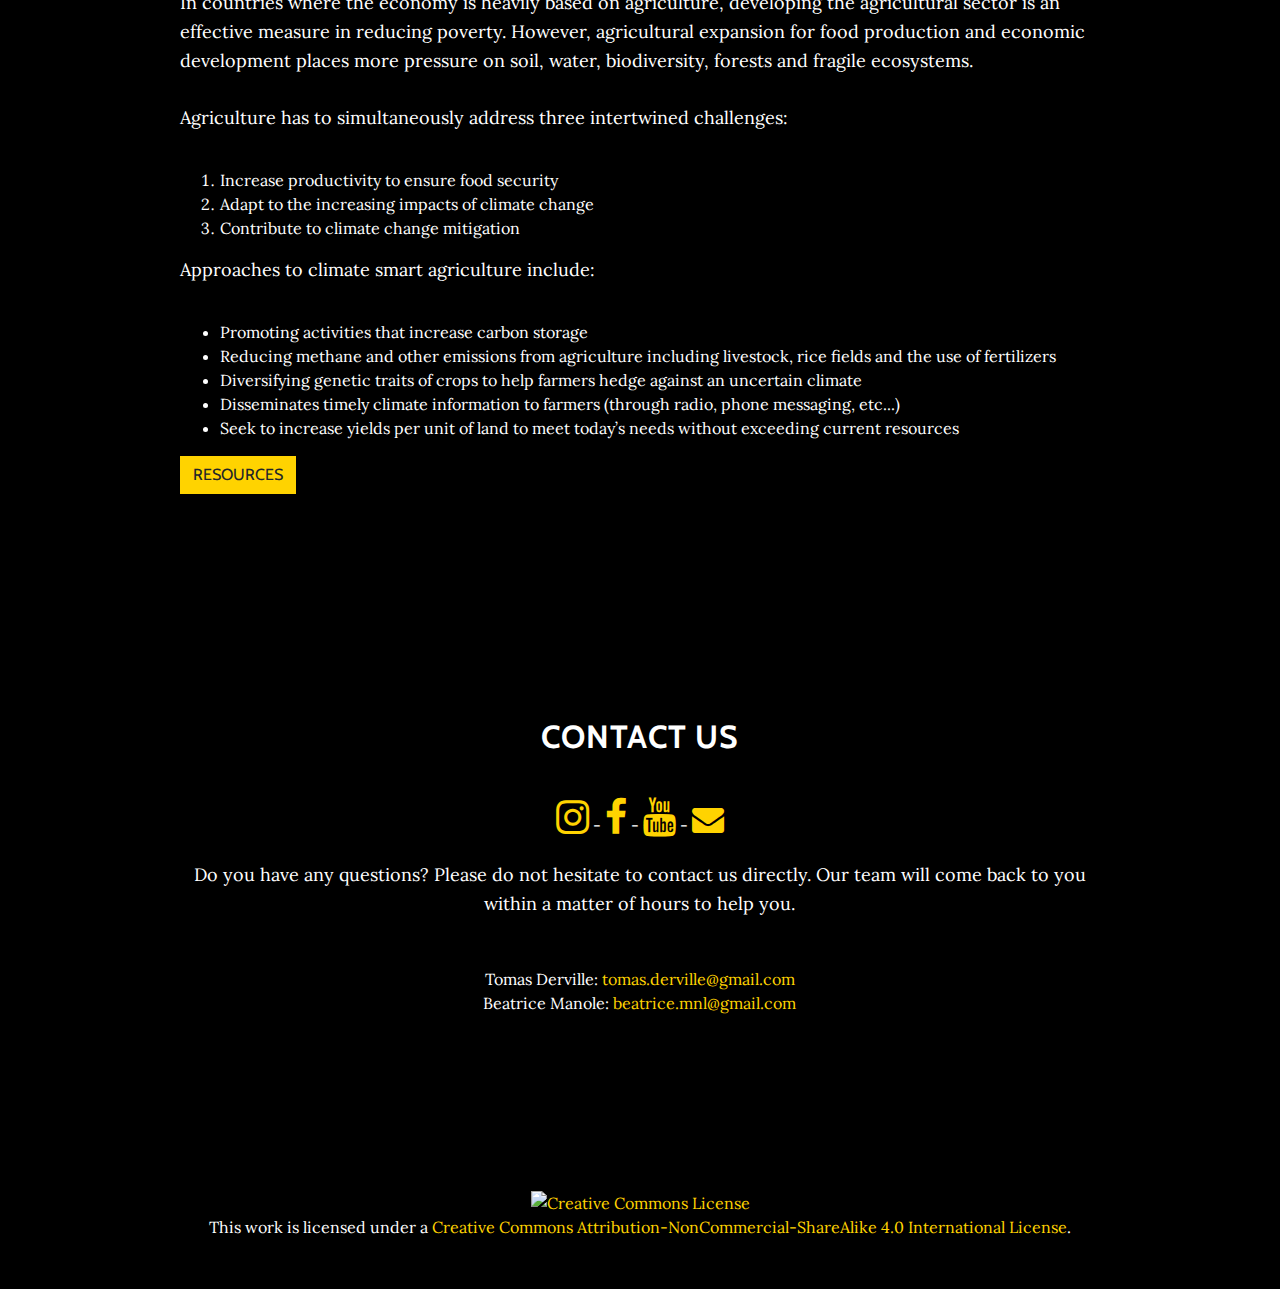
==== commit 9b2a802e: "Update index.html" ====
--- a/index.html
+++ b/index.html
@@ -357,7 +357,7 @@
                     <p class="text-center w-responsive mx-auto mb-5">Do you have any questions? Please do not hesitate to contact us directly. Our team will come back to you within
         a matter of hours to help you.</p>
         			Tomas Derville: <a href="mailto:tomas.derville@gmail.com">tomas.derville@gmail.com</a><br>
-                    Beatrice Manole: <a href="mailto:betrice.mnl@gmail.com">betrice.mnl@gmail.com</a>
+                    Beatrice Manole: <a href="mailto:beatrice.mnl@gmail.com">beatrice.mnl@gmail.com</a>
 
                 
     </div>
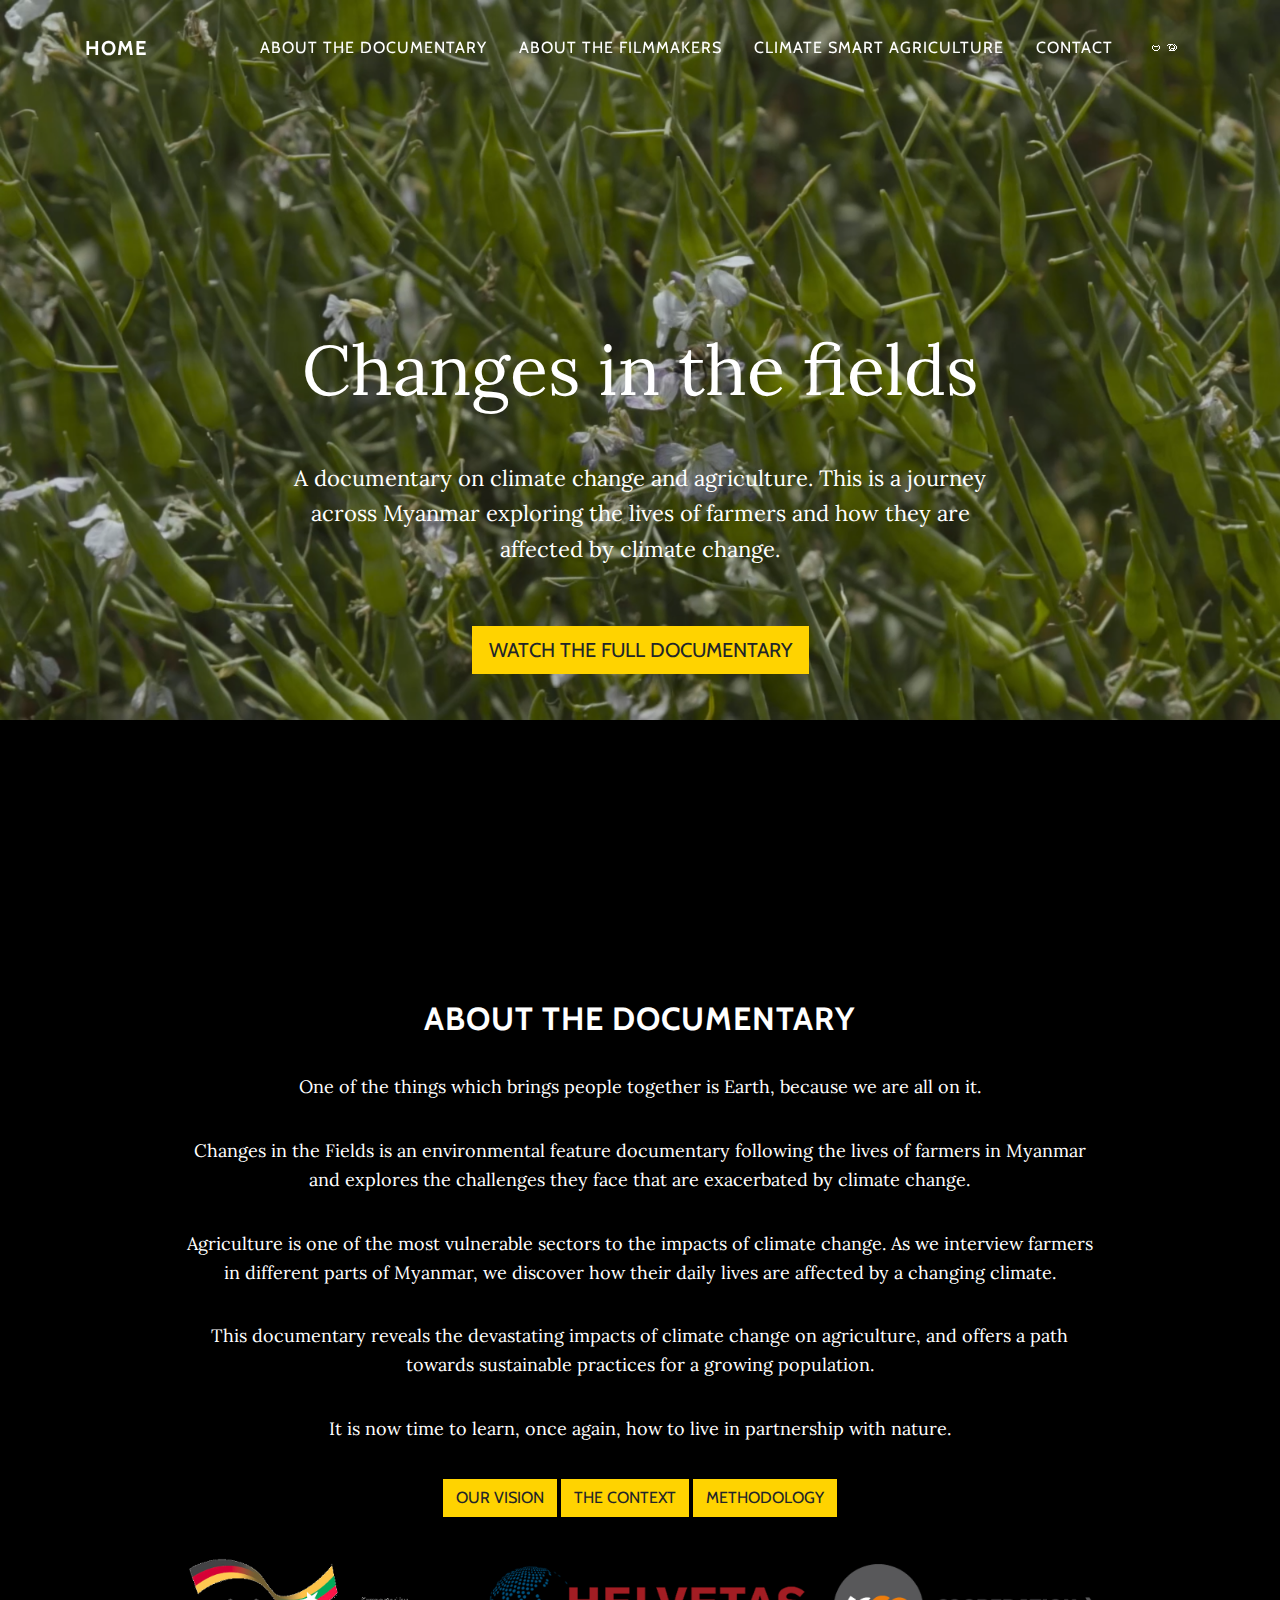
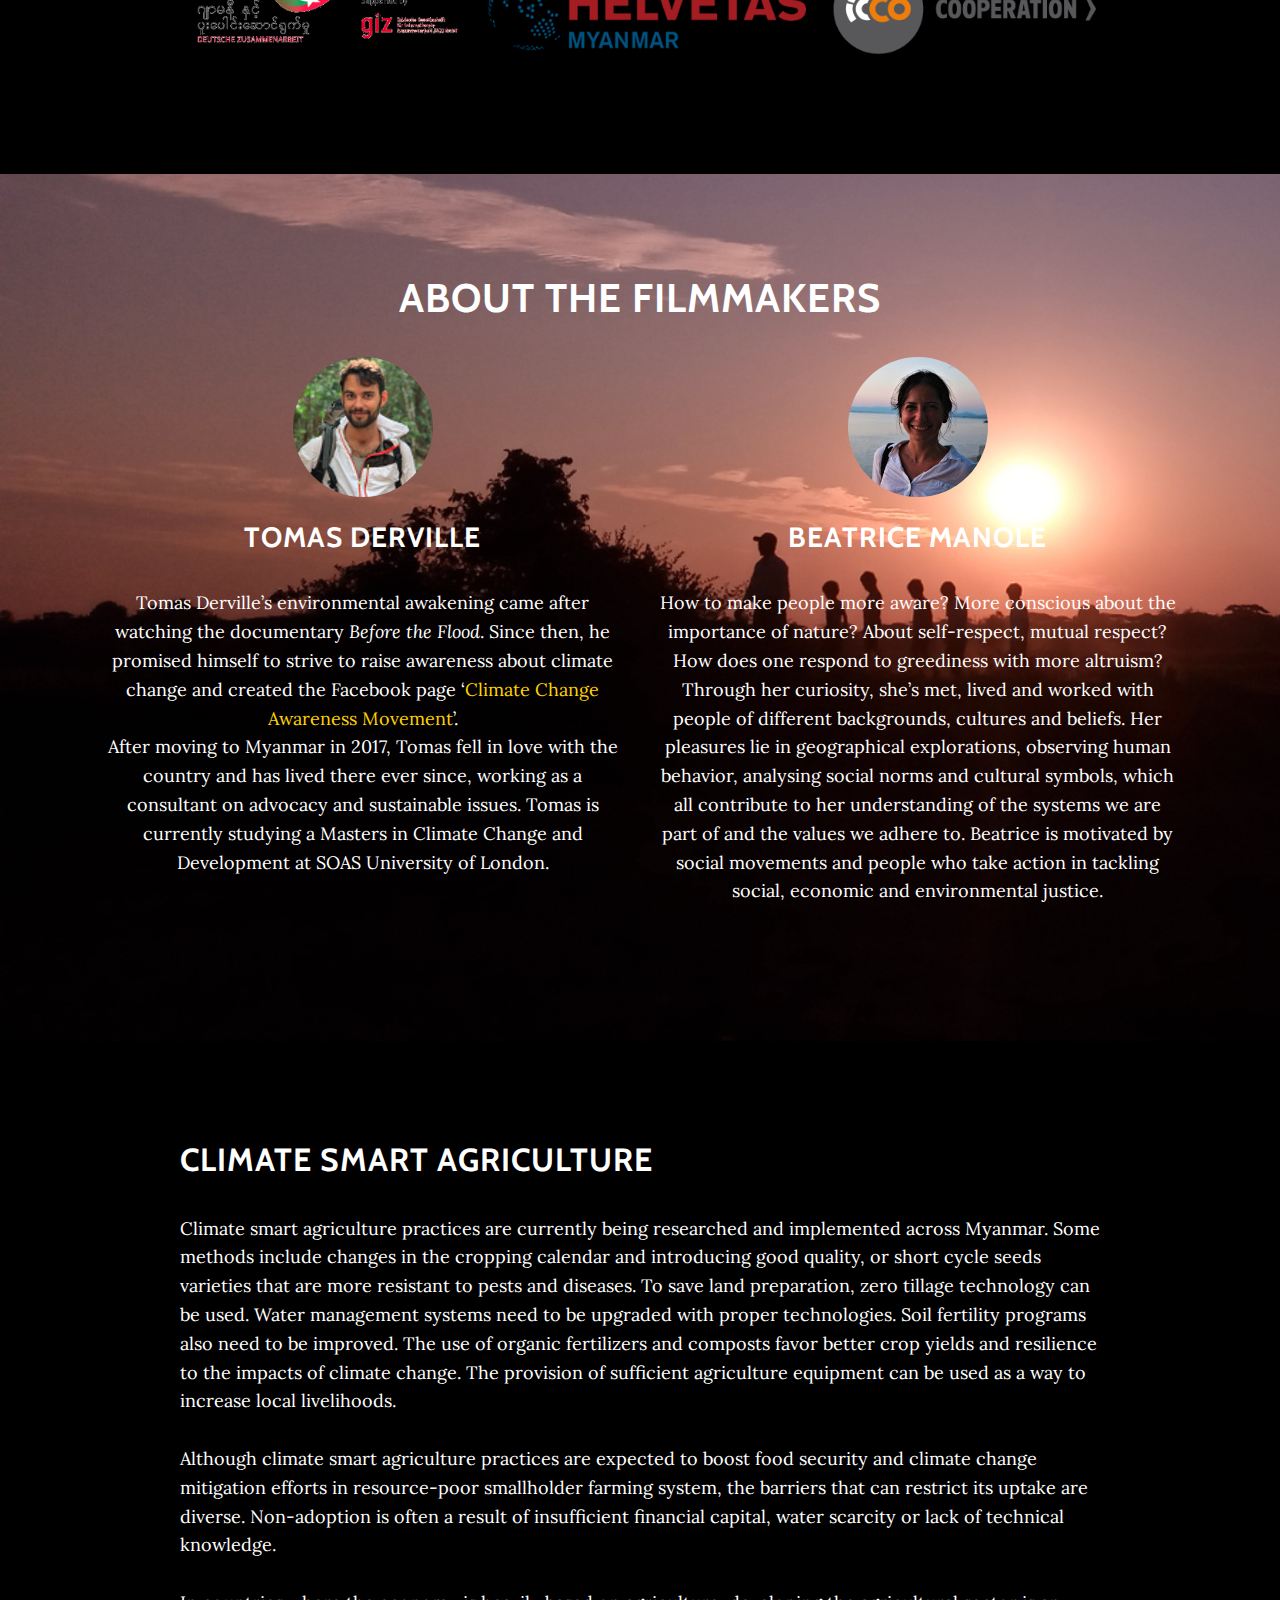
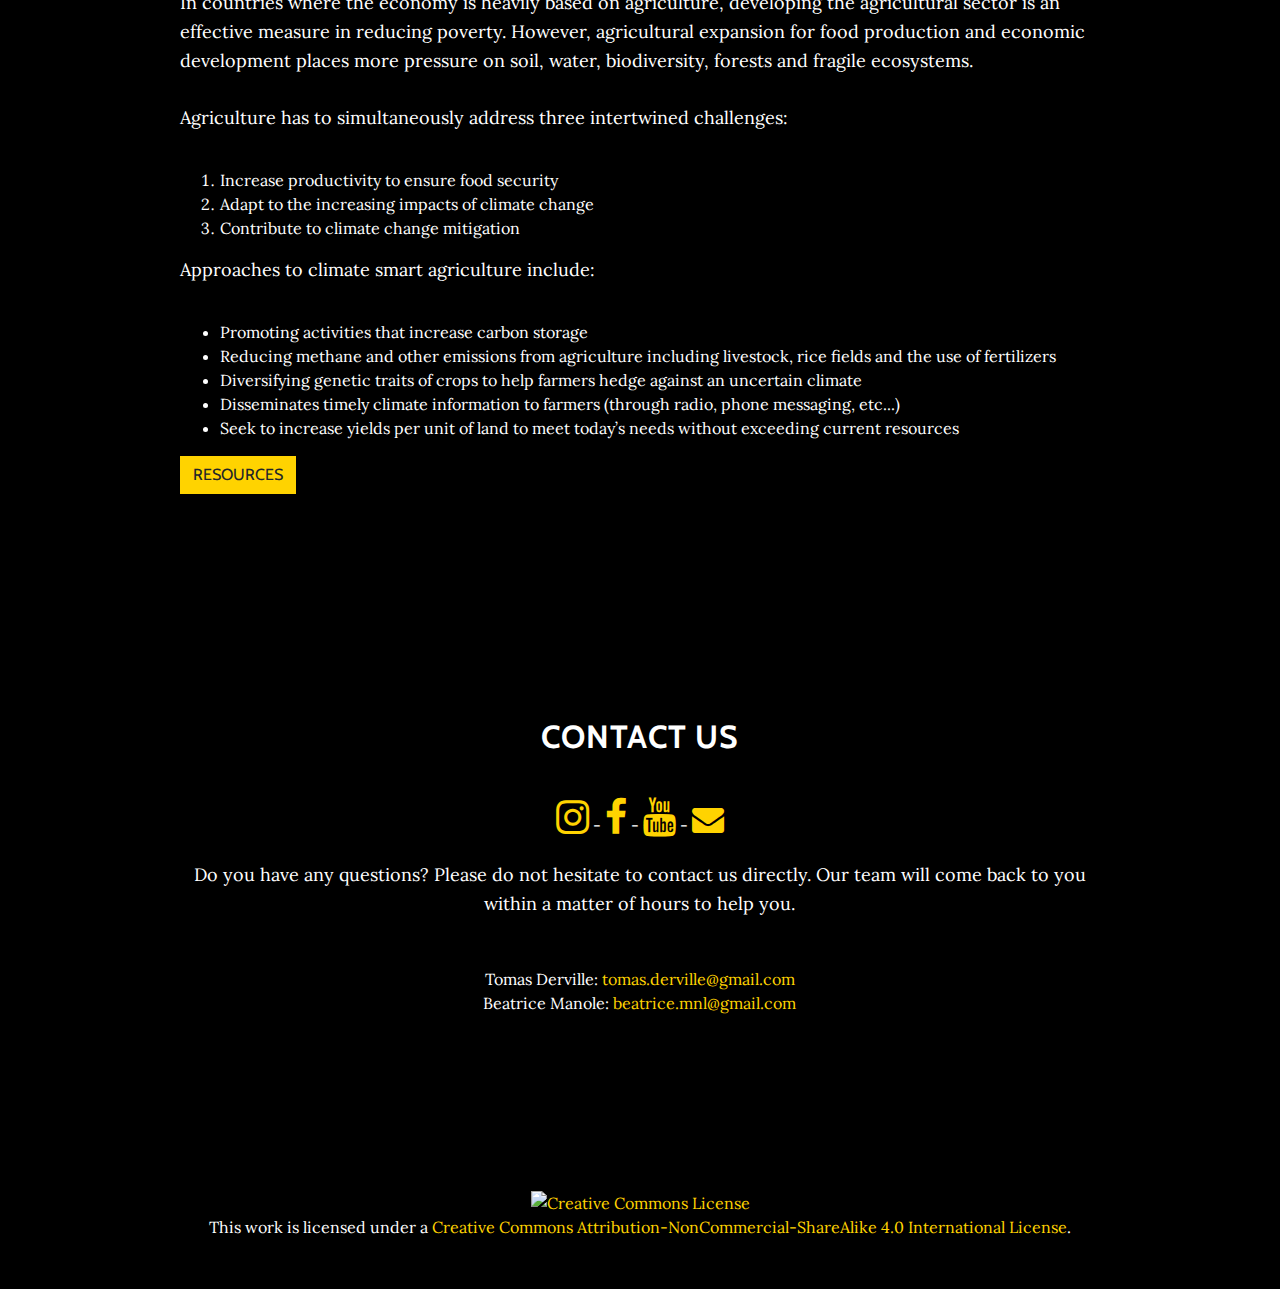
==== commit a7e05fe1: "." ====
--- a/index.html
+++ b/index.html
@@ -38,7 +38,8 @@
                     <li class="nav-item nav-link js-scroll-trigger" role="presentation"><a class="nav-link js-scroll-trigger" href="#documentary">About the documentary</a></li>
                     <li class="nav-item nav-link js-scroll-trigger" role="presentation"><a class="nav-link js-scroll-trigger" href="#filmmakers">About the filmmakers</a></li>
                     <li class="nav-item nav-link js-scroll-trigger" role="presentation"><a class="nav-link js-scroll-trigger" href="#climate">Climate smart agriculture</a></li>
-                    <li class="nav-item nav-link js-scroll-trigger" role="presentation"><a class="nav-link js-scroll-trigger" href="#contact">Contact</a></li>          
+                    <li class="nav-item nav-link js-scroll-trigger" role="presentation"><a class="nav-link js-scroll-trigger" href="#contact">Contact</a></li>
+		    <li class="nav-item nav-link js-scroll-trigger" role="presentation"><a class="nav-link js-scroll-trigger" href="indexb.html">ဗမာ</a></li>          
                 </ul>
             </div>
         </div>
